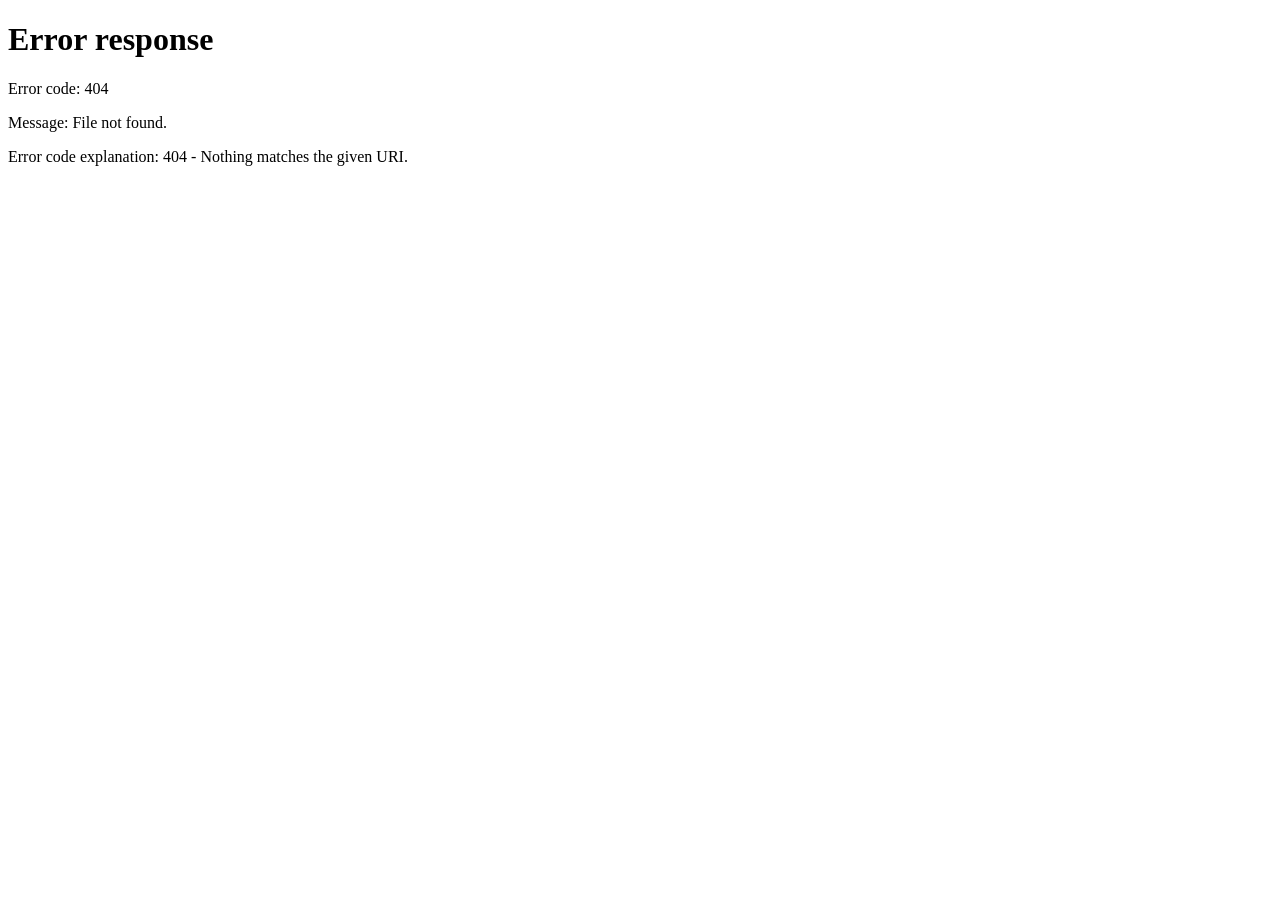
==== src/main/resources/static/index.html @ 7b70f5f1 "Add JWT authentication and frontend login" ====
<!doctype html>
<html lang="en">
  <head>
    <meta charset="utf-8" />
    <meta name="viewport" content="width=device-width,initial-scale=1" />
    <title>Stock Portfolio | Dashboard</title>
    <style>
      :root {
        --navy: #142b4a;
        --blue: #2563eb;
        --bg: #f4f7fb;
        --line: #e3eaf3;
        --muted: #6b7b91;
        --green: #13834b;
        --red: #d93648;
        --card: #fff;
      }

      * {
        box-sizing: border-box;
      }

      body {
        margin: 0;
        background: var(--bg);
        font:
          14px/1.45 Inter,
          ui-sans-serif,
          system-ui,
          -apple-system,
          "Segoe UI",
          sans-serif;
        color: #172b45;
      }

      .topbar {
        height: 68px;
        background: var(--navy);
        color: white;
        display: flex;
        align-items: center;
        justify-content: space-between;
        padding: 0 max(22px, calc((100% - 1180px) / 2));
        gap: 20px;
      }

      .brand {
        font-weight: 750;
        font-size: 17px;
        white-space: nowrap;
      }

      .brand span {
        color: #7fb2ff;
      }

      .nav {
        display: flex;
        gap: 7px;
        flex-wrap: wrap;
      }

      .nav button {
        border: 0;
        background: transparent;
        color: #c9d7e9;
        padding: 10px 13px;
        border-radius: 8px;
        cursor: pointer;
        font: inherit;
      }

      .nav button.active,
      .nav button:hover {
        background: #294668;
        color: #fff;
      }

      .container {
        max-width: 1180px;
        margin: 30px auto;
        padding: 0 22px;
      }

      .heading {
        display: flex;
        justify-content: space-between;
        align-items: flex-end;
        gap: 12px;
        margin-bottom: 22px;
      }

      .heading h1 {
        font-size: 26px;
        margin: 0 0 4px;
        letter-spacing: -0.5px;
      }

      .sub {
        color: var(--muted);
      }

      .demo {
        font-size: 12px;
        background: #fff4d9;
        color: #885c00;
        border: 1px solid #f1dca6;
        border-radius: 999px;
        padding: 6px 10px;
        white-space: nowrap;
      }

      .cards {
        display: grid;
        grid-template-columns: repeat(4, minmax(0, 1fr));
        gap: 15px;
        margin-bottom: 24px;
      }

      .card,
      .panel {
        background: var(--card);
        border: 1px solid var(--line);
        border-radius: 14px;
        box-shadow: 0 3px 12px #172b4508;
      }

      .metric {
        padding: 19px;
      }

      .metric .label {
        color: var(--muted);
        font-size: 12px;
        font-weight: 650;
      }

      .metric .value {
        font-size: 25px;
        font-weight: 760;
        margin: 9px 0 5px;
        letter-spacing: -0.5px;
      }

      .metric .foot {
        font-size: 12px;
        color: var(--muted);
      }

      .green {
        color: var(--green) !important;
      }

      .red {
        color: var(--red) !important;
      }

      .panel {
        padding: 20px;
        margin-bottom: 20px;
      }

      .panel-head {
        display: flex;
        justify-content: space-between;
        align-items: center;
        margin-bottom: 15px;
        gap: 12px;
      }

      .panel h2 {
        font-size: 17px;
        margin: 0;
      }

      .linkbtn {
        color: var(--blue);
        border: 0;
        background: transparent;
        cursor: pointer;
        font-weight: 650;
      }

      .table-wrap {
        overflow-x: auto;
      }

      table {
        border-collapse: collapse;
        width: 100%;
        min-width: 650px;
      }

      th {
        text-align: left;
        color: var(--muted);
        font-size: 11px;
        text-transform: uppercase;
        letter-spacing: 0.45px;
        background: #f8f9fa;
      }

      td,
      th {
        padding: 13px 12px;
        border-bottom: 1px solid var(--line);
      }

      tbody tr:last-child td {
        border-bottom: 0;
      }

      .symbol {
        font-weight: 750;
      }

      .company {
        font-size: 12px;
        color: var(--muted);
      }

      .pill {
        display: inline-block;
        padding: 4px 8px;
        border-radius: 6px;
        font-size: 11px;
        font-weight: 750;
      }

      .buy-pill {
        background: #def7e9;
        color: #117542;
      }

      .sell-pill {
        background: #ffe4e7;
        color: #b42335;
      }

      .empty {
        padding: 30px;
        text-align: center;
        color: var(--muted);
        background: #f8f9fa;
      }

      .form-grid {
        display: grid;
        grid-template-columns: minmax(0, 1.3fr) minmax(260px, 0.7fr);
        gap: 20px;
      }

      .field {
        margin-bottom: 16px;
      }

      .field label {
        display: block;
        font-size: 12px;
        font-weight: 700;
        margin-bottom: 7px;
      }

      .field input,
      .field select {
        width: 100%;
        padding: 12px 13px;
        border: 1px solid #d5dfeb;
        border-radius: 8px;
        background: #fff;
        font: inherit;
        color: #172b45;
        outline: none;
      }

      .field input:focus,
      .field select:focus {
        border-color: var(--blue);
        box-shadow: 0 0 0 3px #2563eb16;
      }

      .btn {
        border: 0;
        border-radius: 8px;
        padding: 12px 16px;
        font: inherit;
        font-weight: 750;
        cursor: pointer;
      }

      .primary {
        background: var(--blue);
        color: #fff;
      }

      .danger {
        background: #e83d4f;
        color: white;
      }

      .btn:disabled {
        opacity: 0.5;
        cursor: not-allowed;
      }

      .full {
        width: 100%;
      }

      .preview {
        background: #f7faff;
        border: 1px solid var(--line);
        border-radius: 12px;
        padding: 18px;
        align-self: start;
      }

      .preview h3 {
        margin: 0 0 16px;
        font-size: 15px;
      }

      .preview-row {
        display: flex;
        justify-content: space-between;
        gap: 12px;
        padding: 10px 0;
        border-bottom: 1px solid var(--line);
      }

      .preview-row:last-child {
        border: 0;
      }

      .preview-row span:first-child {
        color: var(--muted);
      }

      .notice {
        padding: 12px 14px;
        border-radius: 8px;
        background: #edf5ff;
        color: #2454a6;
        font-size: 12px;
        margin-top: 16px;
      }

      .toast {
        position: fixed;
        right: 22px;
        bottom: 22px;
        background: #163a2a;
        color: white;
        padding: 13px 18px;
        border-radius: 10px;
        box-shadow: 0 6px 24px #0002;
        display: none;
        max-width: calc(100% - 44px);
      }

      .section {
        display: none;
      }

      .section.active {
        display: block;
      }

      .footnote {
        font-size: 12px;
        color: var(--muted);
        text-align: center;
        margin: 22px 0 5px;
      }

      @media (max-width: 820px) {
        .cards {
          grid-template-columns: repeat(2, minmax(0, 1fr));
        }

        .topbar {
          height: auto;
          padding: 14px 18px;
          align-items: flex-start;
          flex-direction: column;
        }

        .container {
          margin: 22px auto;
        }

        .form-grid {
          grid-template-columns: 1fr;
        }
      }

      @media (max-width: 480px) {
        .cards {
          grid-template-columns: 1fr 1fr;
          gap: 9px;
        }

        .metric {
          padding: 14px;
        }

        .metric .value {
          font-size: 20px;
        }

        .heading {
          align-items: flex-start;
          flex-direction: column;
        }

        .nav button {
          padding: 8px 10px;
        }

        .panel {
          padding: 14px;
        }
      }
      .user-info {
        display: flex;
        align-items: center;
        gap: 16px;
      }

      .user-info h3,
      .user-info p {
        margin: 0;
      }

      .user-info p {
        margin-top: 4px;
      }

      .logout-btn {
        background: #dc2626;
        color: white;
        border: none;
        padding: 9px 16px;
        border-radius: 6px;
        cursor: pointer;
        white-space: nowrap;
      }

      .logout-btn:hover {
        background: #b91c1c;
      }

      .topbar {
        display: flex;
        align-items: center;
        justify-content: space-between;
        gap: 20px;
        flex-wrap: wrap;
      }

      .nav {
        display: flex;
        align-items: center;
        gap: 10px;
      }

      .user-info {
        display: flex;
        align-items: center;
      }
    </style>
  </head>

  <body>
    <header class="topbar">
      <div class="brand">↗ <span>Stock</span> Portfolio</div>

      <nav class="nav" aria-label="Main navigation">
        <button class="active" data-page="dashboard">Dashboard</button>
        <button data-page="transactions">Transactions</button>
        <button data-page="buy">Buy</button>
        <button data-page="sell">Sell</button>
      </nav>

      <div class="user-info">
        <div>
          <h3 id="userName">Loading user...</h3>
          <p id="userEmail"></p>
          <small id="userId"></small>
        </div>

        <button id="logoutBtn" class="logout-btn">Logout</button>
      </div>
    </header>
    <main class="container">
      <section id="dashboard" class="section active">
        <div class="heading">
          <div>
            <h1>Portfolio overview</h1>
            <!-- <div class="user-info">
              <h3 id="userName">Loading user...</h3>
              <p id="userEmail"></p>
            </div> -->
            <div class="sub">
              A simple view of your investments and holdings.
            </div>
          </div>
        </div>
        <div class="cards">
          <article class="card metric">
            <div class="label">Total investment</div>
            <div class="value" id="investment">₹ 51,000</div>
            <div class="foot">Net cost of current holdings</div>
          </article>
          <article class="card metric">
            <div class="label">Current value</div>
            <div class="value" id="currentValue">₹ 51,000</div>
            <div class="foot">Using sample market prices</div>
          </article>
          <article class="card metric">
            <div class="label">Unrealized P/L</div>
            <div class="value green" id="pnl">₹ 0</div>
            <div class="foot" id="pnlPct">0.00% return</div>
          </article>
          <article class="card metric">
            <div class="label">Stocks held</div>
            <div class="value" id="stockCount">2</div>
            <div class="foot" id="shareCount">15 shares in total</div>
          </article>
        </div>
        <div class="panel">
          <div class="panel-head">
            <h2>Your holdings</h2>
            <button class="linkbtn" data-goto="buy">
              + Add a buy transaction
            </button>
          </div>
          <div class="table-wrap">
            <table>
              <thead>
                <tr>
                  <th>Stock</th>
                  <th>Shares</th>
                  <th>Avg. buy price</th>
                  <th>Sample current price</th>
                  <th>Current value</th>
                  <th>Unrealized P/L</th>
                </tr>
              </thead>
              <tbody id="holdingsBody"></tbody>
            </table>
          </div>
          <div class="empty" id="holdingsEmpty" hidden>
            No holdings yet. Add your first buy transaction.
          </div>
          <div class="notice">
            Stock prices are illustrative and not live NSE/BSE market prices.
          </div>
        </div>
      </section>
      <section id="transactions" class="section">
        <div class="heading">
          <div>
            <h1>Transaction history</h1>
            <div class="sub">
              Every buy and sell transaction recorded in this demo.
            </div>
          </div>
          <span class="demo">Browser-only data</span>
        </div>
        <div class="panel">
          <div class="table-wrap">
            <table>
              <thead>
                <tr>
                  <th>Date</th>
                  <th>Type</th>
                  <th>Stock</th>
                  <th>Shares</th>
                  <th>Price per share</th>
                  <th>Total</th>
                </tr>
              </thead>
              <tbody id="transactionsBody"></tbody>
            </table>
          </div>
          <div class="empty" id="transactionsEmpty" hidden>
            No transactions yet.
          </div>
        </div>
      </section>
      <section id="buy" class="section">
        <div class="heading">
          <div>
            <h1>Buy stock</h1>
            <div class="sub">
              Record a purchase and see your holdings update.
            </div>
          </div>
          <span class="demo">Sample price defaults</span>
        </div>
        <div class="form-grid">
          <div class="panel">
            <form id="buyForm">
              <div class="field">
                <label for="buySymbol">Stock symbol</label
                ><input
                  id="buySymbol"
                  maxlength="12"
                  placeholder="e.g. TCS, INFY, RELIANCE"
                  required
                />
              </div>
              <div class="field">
                <label for="buyQty">Quantity (shares)</label
                ><input
                  id="buyQty"
                  type="number"
                  min="1"
                  step="1"
                  placeholder="e.g. 5"
                  required
                />
              </div>
              <div class="field">
                <label for="buyPrice">Purchase price per share (₹)</label
                ><input
                  id="buyPrice"
                  type="number"
                  min="0.01"
                  step="0.01"
                  placeholder="e.g. 3500"
                  required
                />
              </div>
              <div class="preview-row">
                <span>Order total</span><strong id="buyTotal">₹ 0.00</strong>
              </div>
              <button
                class="btn primary full"
                type="submit"
                style="margin-top: 16px"
              >
                Confirm buy
              </button>
            </form>
          </div>
          <aside class="preview">
            <h3>What happens when you buy?</h3>
            <div class="preview-row">
              <span>Holdings</span><strong>Shares increase</strong>
            </div>
            <div class="preview-row">
              <span>Average cost</span><strong>Recalculated</strong>
            </div>
            <div class="preview-row">
              <span>History</span><strong>Buy is recorded</strong>
            </div>
            <div class="notice">
              This first version updates demo data in your browser. Next, we'll
              connect this form to your Spring Boot API.
            </div>
          </aside>
        </div>
      </section>
      <section id="sell" class="section">
        <div class="heading">
          <div>
            <h1>Sell stock</h1>
            <div class="sub">Sell only shares that you currently hold.</div>
          </div>
          <span class="demo">Sample price defaults</span>
        </div>
        <div class="form-grid">
          <div class="panel">
            <form id="sellForm">
              <div class="field">
                <label for="sellSymbol">Stock symbol</label
                ><input
                  id="sellSymbol"
                  maxlength="12"
                  placeholder="e.g. TCS or INFY"
                  required
                />
              </div>
              <div class="field">
                <label for="sellQty">Quantity to sell</label
                ><input
                  id="sellQty"
                  type="number"
                  min="1"
                  step="1"
                  placeholder="e.g. 2"
                  required
                />
              </div>
              <div class="field">
                <label for="sellPrice">Selling price per share (₹)</label
                ><input
                  id="sellPrice"
                  type="number"
                  min="0.01"
                  step="0.01"
                  placeholder="e.g. 3650"
                  required
                />
              </div>
              <div class="preview-row">
                <span>Sale total</span><strong id="sellTotal">₹ 0.00</strong>
              </div>
              <button
                class="btn danger full"
                type="submit"
                style="margin-top: 16px"
              >
                Confirm sell
              </button>
            </form>
          </div>
          <aside class="preview">
            <h3>Before you sell</h3>
            <div class="preview-row">
              <span>Available shares</span
              ><strong id="availableShares">Enter a symbol</strong>
            </div>
            <div class="preview-row">
              <span>Validation</span><strong>Cannot sell more than held</strong>
            </div>
            <div class="notice">
              Selling reduces the number of shares held. This demo tracks
              holdings and transactions; it is not a brokerage or
              order-execution system.
            </div>
          </aside>
        </div>
      </section>
      <div class="footnote">
        Stock Portfolio · Learning project · No real trades are placed
      </div>
    </main>
    <div class="toast" id="toast" role="status"></div>
    <script>
      const SAMPLE_PRICES = {
        TCS: 3700,
        INFY: 1700,
        RELIANCE: 1450,
        HDFCBANK: 1680,
        ITC: 440,
      };
      const userId = 1;

      let apiUser = null;
      let apiHoldings = [];
      let apiSummary = null;
      let apiTransactions = [];
      const seed = [
        {
          id: 1,
          date: "2026-10-01T10:30:00",
          type: "BUY",
          symbol: "TCS",
          qty: 10,
          price: 3500,
        },
        {
          id: 2,
          date: "2026-10-02T11:20:00",
          type: "BUY",
          symbol: "INFY",
          qty: 5,
          price: 1600,
        },
      ];
      let transactions;
      try {
        transactions =
          JSON.parse(
            localStorage.getItem("stockPortfolioTransactions") || "null",
          ) || seed;
      } catch (e) {
        transactions = seed;
      }
      const money = (n) =>
        "₹ " +
        Number(n || 0).toLocaleString("en-IN", {
          minimumFractionDigits: 2,
          maximumFractionDigits: 2,
        });
      function save() {
        try {
          localStorage.setItem(
            "stockPortfolioTransactions",
            JSON.stringify(transactions),
          );
        } catch (e) {}
      }

      async function loadPortfolio() {
        try {
          const [
            userResponse,
            holdingsResponse,
            summaryResponse,
            transactionsResponse,
          ] = await Promise.all([
            fetch(`/users/${userId}`),
            fetch(`/portfolio/user/${userId}`),
            fetch(`/portfolio/user/${userId}/summary`),
            fetch(`/transactions/user/${userId}`),
          ]);
          if (
            !userResponse.ok ||
            !holdingsResponse.ok ||
            !summaryResponse.ok ||
            !transactionsResponse.ok
          ) {
            throw new Error("Failed to fetch portfolio data");
          }

          apiUser = await userResponse.json();
          apiHoldings = await holdingsResponse.json();
          apiSummary = await summaryResponse.json();
          apiTransactions = await transactionsResponse.json();

          console.log("Transactions from backend:", apiTransactions);

          document.getElementById("userName").textContent =
            `Welcome, ${apiUser.name}`;

          document.getElementById("userEmail").textContent = apiUser.email;

          console.log("User:", apiUser);
          console.log("Holdings:", apiHoldings);
          console.log("Summary:", apiSummary);

          render();
        } catch (error) {
          console.error("Failed to load portfolio:", error);
          toast("Could not load portfolio from the backend.");
        }
      }

      function getHoldings() {
        return apiHoldings.map((stock) => {
          const current = SAMPLE_PRICES[stock.stockName] ?? stock.price;

          const cost = stock.quantity * stock.price;
          const value = stock.quantity * current;

          return {
            symbol: stock.stockName,
            qty: stock.quantity,
            avg: stock.price,
            current: current,
            cost: cost,
            value: value,
            pnl: value - cost,
          };
        });
      }

      function dateFmt(s) {
        return new Date(s).toLocaleString("en-IN", {
          dateStyle: "medium",
          timeStyle: "short",
        });
      }
      function render() {
        // const h = getHoldings();
        // const totalCost = h.reduce((s, x) => s + x.cost, 0),
        //   value = h.reduce((s, x) => s + x.value, 0),
        //   pnl = value - totalCost,
        //   shares = h.reduce((s, x) => s + x.qty, 0);

        const h = getHoldings();

        const totalCost = apiSummary
          ? apiSummary.totalInvestment
          : h.reduce((sum, x) => sum + x.cost, 0);

        const value = h.reduce((sum, x) => sum + x.value, 0);
        const pnl = value - totalCost;

        const shares = apiSummary
          ? apiSummary.totalStocks
          : h.reduce((sum, x) => sum + x.qty, 0);

        document.getElementById("investment").textContent = money(totalCost);
        document.getElementById("currentValue").textContent = money(value);
        const pe = document.getElementById("pnl");
        pe.textContent = (pnl > 0 ? "+" : "") + money(pnl);
        pe.className = "value " + (pnl >= 0 ? "green" : "red");
        document.getElementById("pnlPct").textContent =
          (totalCost ? (pnl / totalCost) * 100 : 0).toFixed(2) +
          "% unrealized return";
        document.getElementById("stockCount").textContent = h.length;
        document.getElementById("shareCount").textContent =
          shares + " shares in total";
        document.getElementById("holdingsBody").innerHTML = h
          .map(
            (x) =>
              `<tr><td><div class="symbol">${x.symbol}</div><div class="company">${x.symbol === "TCS" ? "Tata Consultancy Services" : x.symbol === "INFY" ? "Infosys Ltd." : "Portfolio holding"}</div></td><td>${x.qty}</td><td>${money(x.avg)}</td><td>${money(x.current)}</td><td>${money(x.value)}</td><td class="${x.pnl >= 0 ? "green" : "red"}">${x.pnl >= 0 ? "+" : ""}${money(x.pnl)}</td></tr>`,
          )
          .join("");
        document.getElementById("holdingsEmpty").hidden = h.length > 0;
        const sorted = [...apiTransactions].sort(
          (a, b) => new Date(b.transactionDate) - new Date(a.transactionDate),
        );

        document.getElementById("transactionsBody").innerHTML = sorted
          .map(
            (t) => `
      <tr>
        <td>${dateFmt(t.transactionDate)}</td>
        <td>
          <span class="pill ${t.type === "BUY" ? "buy-pill" : "sell-pill"}">
            ${t.type}
          </span>
        </td>
        <td><span class="symbol">${t.stockName}</span></td>
        <td>${t.quantity}</td>
        <td>${money(t.price)}</td>
        <td>${money(t.quantity * t.price)}</td>
      </tr>
    `,
          )
          .join("");

        document.getElementById("transactionsEmpty").hidden = sorted.length > 0;
        updateAvailable();
      }
      function toast(s) {
        const el = document.getElementById("toast");
        el.textContent = s;
        el.style.display = "block";
        setTimeout(() => (el.style.display = "none"), 2800);
      }
      function showPage(id) {
        document
          .querySelectorAll(".section")
          .forEach((s) => s.classList.toggle("active", s.id === id));
        document
          .querySelectorAll(".nav button")
          .forEach((b) => b.classList.toggle("active", b.dataset.page === id));
        window.scrollTo({ top: 0, behavior: "smooth" });
      }
      document
        .querySelectorAll("[data-page]")
        .forEach((b) =>
          b.addEventListener("click", () => showPage(b.dataset.page)),
        );
      document
        .querySelectorAll("[data-goto]")
        .forEach((b) =>
          b.addEventListener("click", () => showPage(b.dataset.goto)),
        );
      function updateTotal(prefix) {
        const q = Number(document.getElementById(prefix + "Qty").value) || 0,
          p = Number(document.getElementById(prefix + "Price").value) || 0;
        document.getElementById(prefix + "Total").textContent = money(q * p);
      }
      ["buy", "sell"].forEach((p) =>
        ["Qty", "Price"].forEach((s) =>
          document
            .getElementById(p + s)
            .addEventListener("input", () => updateTotal(p)),
        ),
      );
      function updateAvailable() {
        const symbol = document
          .getElementById("sellSymbol")
          .value.trim()
          .toUpperCase();
        const h = getHoldings().find((x) => x.symbol === symbol);
        document.getElementById("availableShares").textContent = symbol
          ? h
            ? h.qty + " shares"
            : "No shares held"
          : "Enter a symbol";
      }
      document
        .getElementById("sellSymbol")
        .addEventListener("input", updateAvailable);
      document.getElementById("buyForm").addEventListener("submit", (e) => {
        e.preventDefault();
        const symbol = document
            .getElementById("buySymbol")
            .value.trim()
            .toUpperCase(),
          qty = Number(document.getElementById("buyQty").value),
          price = Number(document.getElementById("buyPrice").value);
        if (
          !/^[A-Z0-9.-]{1,12}$/.test(symbol) ||
          !Number.isInteger(qty) ||
          qty < 1 ||
          price <= 0
        ) {
          toast("Enter a valid symbol, whole-share quantity and price.");
          return;
        }
        transactions.push({
          id: Date.now(),
          date: new Date().toISOString(),
          type: "BUY",
          symbol,
          qty,
          price,
        });
        save();
        render();
        e.target.reset();
        updateTotal("buy");
        showPage("dashboard");
        toast("Buy transaction added to demo portfolio.");
      });
      document.getElementById("sellForm").addEventListener("submit", (e) => {
        e.preventDefault();
        const symbol = document
            .getElementById("sellSymbol")
            .value.trim()
            .toUpperCase(),
          qty = Number(document.getElementById("sellQty").value),
          price = Number(document.getElementById("sellPrice").value),
          holding = getHoldings().find((x) => x.symbol === symbol);
        if (!holding) {
          toast("You do not currently hold " + symbol + ".");
          return;
        }
        if (!Number.isInteger(qty) || qty < 1 || price <= 0) {
          toast("Enter a valid whole-share quantity and price.");
          return;
        }
        if (qty > holding.qty) {
          toast(
            "You only hold " + holding.qty + " share(s) of " + symbol + ".",
          );
          return;
        }
        transactions.push({
          id: Date.now(),
          date: new Date().toISOString(),
          type: "SELL",
          symbol,
          qty,
          price,
        });
        save();
        render();
        e.target.reset();
        updateTotal("sell");
        showPage("dashboard");
        toast("Sell transaction recorded in demo portfolio.");
      });
      render();
      loadPortfolio();

      document
        .getElementById("logoutBtn")
        .addEventListener("click", function () {
          localStorage.removeItem("token");
          window.location.href = "/login.html";
        });
    </script>
    <script>
      async function loadCurrentUser() {
        const token = localStorage.getItem("token");

        if (!token) {
          window.location.href = "/login.html";
          return;
        }

        try {
          const response = await fetch("/users/me", {
            method: "GET",
            headers: {
              Authorization: "Bearer " + token,
            },
          });

          if (response.status === 401) {
            localStorage.removeItem("token");
            window.location.href = "/login.html";
            return;
          }

          if (!response.ok) {
            throw new Error("Unable to load user");
          }

          const user = await response.json();

          document.getElementById("userName").textContent =
            "Welcome, " + user.name + "!";

          document.getElementById("userEmail").textContent = user.email;

          document.getElementById("userId").textContent = "User ID: " + user.id;
        } catch (error) {
          console.error("User loading error:", error);
        }
      }

      loadCurrentUser();
    </script>
  </body>
</html>
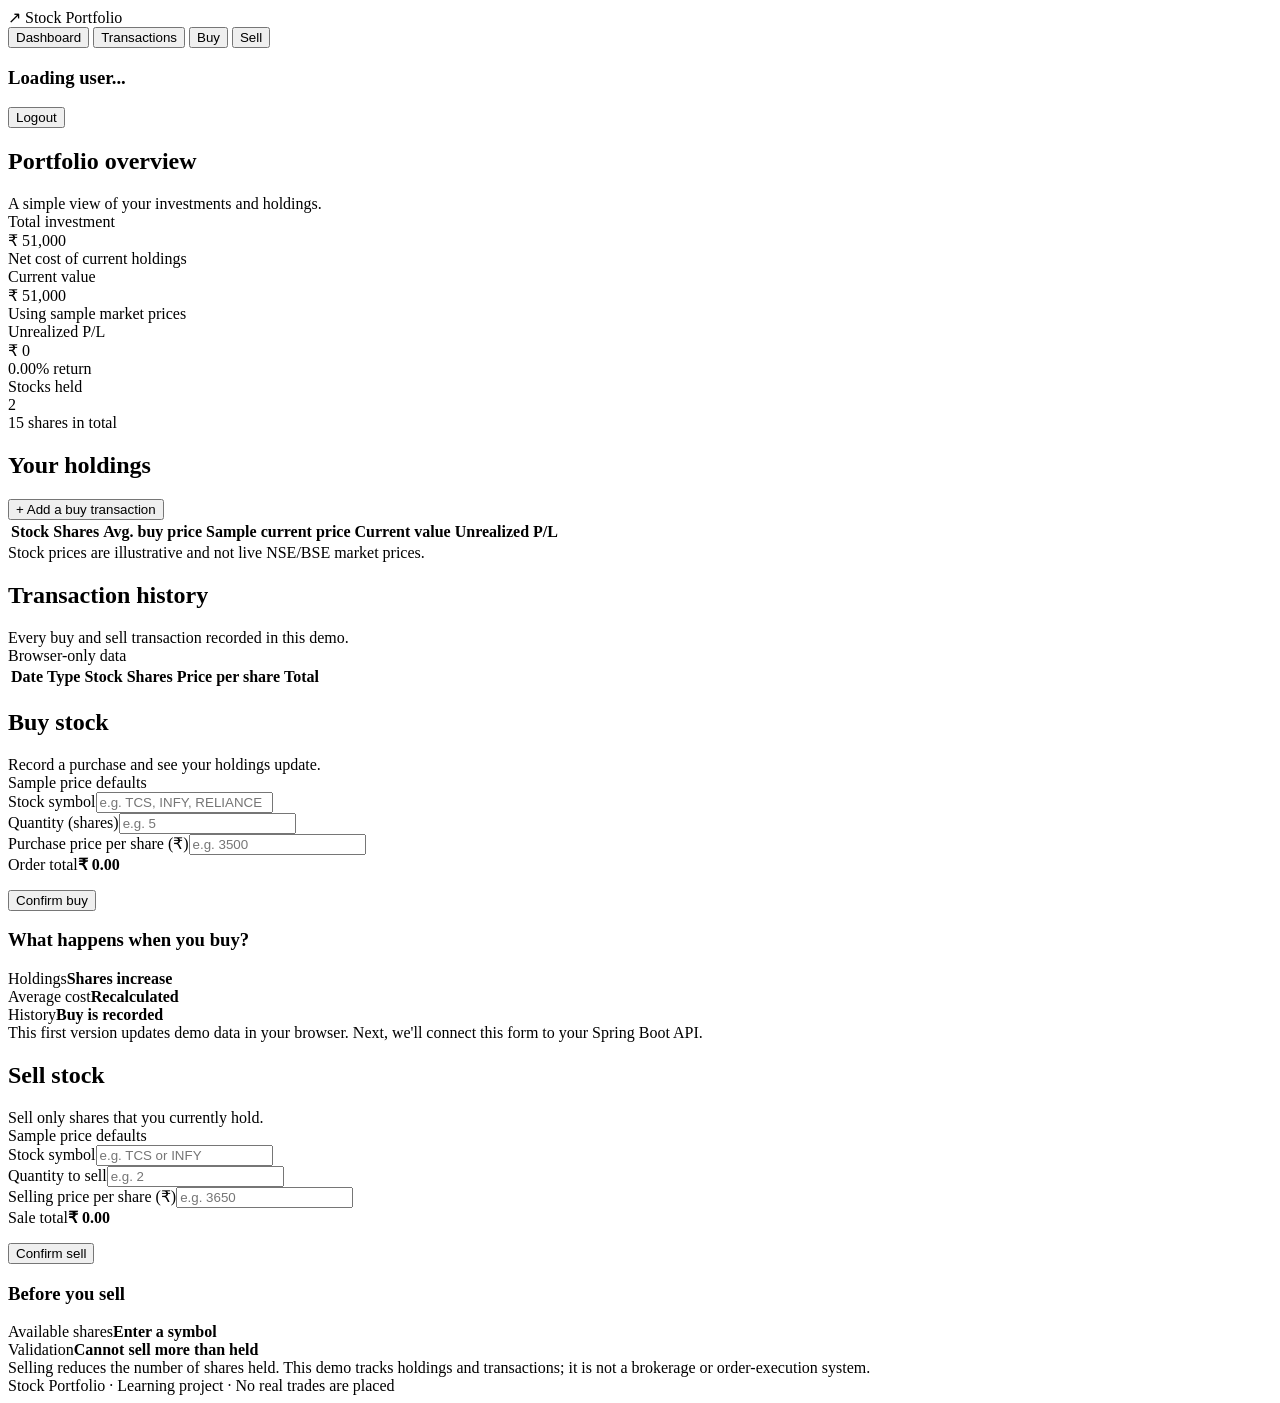
==== commit a1838e54: "Enhance portfolio management and live market data integration" ====
--- a/src/main/resources/static/index.html
+++ b/src/main/resources/static/index.html
@@ -4,471 +4,7 @@
     <meta charset="utf-8" />
     <meta name="viewport" content="width=device-width,initial-scale=1" />
     <title>Stock Portfolio | Dashboard</title>
-    <style>
-      :root {
-        --navy: #142b4a;
-        --blue: #2563eb;
-        --bg: #f4f7fb;
-        --line: #e3eaf3;
-        --muted: #6b7b91;
-        --green: #13834b;
-        --red: #d93648;
-        --card: #fff;
-      }
-
-      * {
-        box-sizing: border-box;
-      }
-
-      body {
-        margin: 0;
-        background: var(--bg);
-        font:
-          14px/1.45 Inter,
-          ui-sans-serif,
-          system-ui,
-          -apple-system,
-          "Segoe UI",
-          sans-serif;
-        color: #172b45;
-      }
-
-      .topbar {
-        height: 68px;
-        background: var(--navy);
-        color: white;
-        display: flex;
-        align-items: center;
-        justify-content: space-between;
-        padding: 0 max(22px, calc((100% - 1180px) / 2));
-        gap: 20px;
-      }
-
-      .brand {
-        font-weight: 750;
-        font-size: 17px;
-        white-space: nowrap;
-      }
-
-      .brand span {
-        color: #7fb2ff;
-      }
-
-      .nav {
-        display: flex;
-        gap: 7px;
-        flex-wrap: wrap;
-      }
-
-      .nav button {
-        border: 0;
-        background: transparent;
-        color: #c9d7e9;
-        padding: 10px 13px;
-        border-radius: 8px;
-        cursor: pointer;
-        font: inherit;
-      }
-
-      .nav button.active,
-      .nav button:hover {
-        background: #294668;
-        color: #fff;
-      }
-
-      .container {
-        max-width: 1180px;
-        margin: 30px auto;
-        padding: 0 22px;
-      }
-
-      .heading {
-        display: flex;
-        justify-content: space-between;
-        align-items: flex-end;
-        gap: 12px;
-        margin-bottom: 22px;
-      }
-
-      .heading h1 {
-        font-size: 26px;
-        margin: 0 0 4px;
-        letter-spacing: -0.5px;
-      }
-
-      .sub {
-        color: var(--muted);
-      }
-
-      .demo {
-        font-size: 12px;
-        background: #fff4d9;
-        color: #885c00;
-        border: 1px solid #f1dca6;
-        border-radius: 999px;
-        padding: 6px 10px;
-        white-space: nowrap;
-      }
-
-      .cards {
-        display: grid;
-        grid-template-columns: repeat(4, minmax(0, 1fr));
-        gap: 15px;
-        margin-bottom: 24px;
-      }
-
-      .card,
-      .panel {
-        background: var(--card);
-        border: 1px solid var(--line);
-        border-radius: 14px;
-        box-shadow: 0 3px 12px #172b4508;
-      }
-
-      .metric {
-        padding: 19px;
-      }
-
-      .metric .label {
-        color: var(--muted);
-        font-size: 12px;
-        font-weight: 650;
-      }
-
-      .metric .value {
-        font-size: 25px;
-        font-weight: 760;
-        margin: 9px 0 5px;
-        letter-spacing: -0.5px;
-      }
-
-      .metric .foot {
-        font-size: 12px;
-        color: var(--muted);
-      }
-
-      .green {
-        color: var(--green) !important;
-      }
-
-      .red {
-        color: var(--red) !important;
-      }
-
-      .panel {
-        padding: 20px;
-        margin-bottom: 20px;
-      }
-
-      .panel-head {
-        display: flex;
-        justify-content: space-between;
-        align-items: center;
-        margin-bottom: 15px;
-        gap: 12px;
-      }
-
-      .panel h2 {
-        font-size: 17px;
-        margin: 0;
-      }
-
-      .linkbtn {
-        color: var(--blue);
-        border: 0;
-        background: transparent;
-        cursor: pointer;
-        font-weight: 650;
-      }
-
-      .table-wrap {
-        overflow-x: auto;
-      }
-
-      table {
-        border-collapse: collapse;
-        width: 100%;
-        min-width: 650px;
-      }
-
-      th {
-        text-align: left;
-        color: var(--muted);
-        font-size: 11px;
-        text-transform: uppercase;
-        letter-spacing: 0.45px;
-        background: #f8f9fa;
-      }
-
-      td,
-      th {
-        padding: 13px 12px;
-        border-bottom: 1px solid var(--line);
-      }
-
-      tbody tr:last-child td {
-        border-bottom: 0;
-      }
-
-      .symbol {
-        font-weight: 750;
-      }
-
-      .company {
-        font-size: 12px;
-        color: var(--muted);
-      }
-
-      .pill {
-        display: inline-block;
-        padding: 4px 8px;
-        border-radius: 6px;
-        font-size: 11px;
-        font-weight: 750;
-      }
-
-      .buy-pill {
-        background: #def7e9;
-        color: #117542;
-      }
-
-      .sell-pill {
-        background: #ffe4e7;
-        color: #b42335;
-      }
-
-      .empty {
-        padding: 30px;
-        text-align: center;
-        color: var(--muted);
-        background: #f8f9fa;
-      }
-
-      .form-grid {
-        display: grid;
-        grid-template-columns: minmax(0, 1.3fr) minmax(260px, 0.7fr);
-        gap: 20px;
-      }
-
-      .field {
-        margin-bottom: 16px;
-      }
-
-      .field label {
-        display: block;
-        font-size: 12px;
-        font-weight: 700;
-        margin-bottom: 7px;
-      }
-
-      .field input,
-      .field select {
-        width: 100%;
-        padding: 12px 13px;
-        border: 1px solid #d5dfeb;
-        border-radius: 8px;
-        background: #fff;
-        font: inherit;
-        color: #172b45;
-        outline: none;
-      }
-
-      .field input:focus,
-      .field select:focus {
-        border-color: var(--blue);
-        box-shadow: 0 0 0 3px #2563eb16;
-      }
-
-      .btn {
-        border: 0;
-        border-radius: 8px;
-        padding: 12px 16px;
-        font: inherit;
-        font-weight: 750;
-        cursor: pointer;
-      }
-
-      .primary {
-        background: var(--blue);
-        color: #fff;
-      }
-
-      .danger {
-        background: #e83d4f;
-        color: white;
-      }
-
-      .btn:disabled {
-        opacity: 0.5;
-        cursor: not-allowed;
-      }
-
-      .full {
-        width: 100%;
-      }
-
-      .preview {
-        background: #f7faff;
-        border: 1px solid var(--line);
-        border-radius: 12px;
-        padding: 18px;
-        align-self: start;
-      }
-
-      .preview h3 {
-        margin: 0 0 16px;
-        font-size: 15px;
-      }
-
-      .preview-row {
-        display: flex;
-        justify-content: space-between;
-        gap: 12px;
-        padding: 10px 0;
-        border-bottom: 1px solid var(--line);
-      }
-
-      .preview-row:last-child {
-        border: 0;
-      }
-
-      .preview-row span:first-child {
-        color: var(--muted);
-      }
-
-      .notice {
-        padding: 12px 14px;
-        border-radius: 8px;
-        background: #edf5ff;
-        color: #2454a6;
-        font-size: 12px;
-        margin-top: 16px;
-      }
-
-      .toast {
-        position: fixed;
-        right: 22px;
-        bottom: 22px;
-        background: #163a2a;
-        color: white;
-        padding: 13px 18px;
-        border-radius: 10px;
-        box-shadow: 0 6px 24px #0002;
-        display: none;
-        max-width: calc(100% - 44px);
-      }
-
-      .section {
-        display: none;
-      }
-
-      .section.active {
-        display: block;
-      }
-
-      .footnote {
-        font-size: 12px;
-        color: var(--muted);
-        text-align: center;
-        margin: 22px 0 5px;
-      }
-
-      @media (max-width: 820px) {
-        .cards {
-          grid-template-columns: repeat(2, minmax(0, 1fr));
-        }
-
-        .topbar {
-          height: auto;
-          padding: 14px 18px;
-          align-items: flex-start;
-          flex-direction: column;
-        }
-
-        .container {
-          margin: 22px auto;
-        }
-
-        .form-grid {
-          grid-template-columns: 1fr;
-        }
-      }
-
-      @media (max-width: 480px) {
-        .cards {
-          grid-template-columns: 1fr 1fr;
-          gap: 9px;
-        }
-
-        .metric {
-          padding: 14px;
-        }
-
-        .metric .value {
-          font-size: 20px;
-        }
-
-        .heading {
-          align-items: flex-start;
-          flex-direction: column;
-        }
-
-        .nav button {
-          padding: 8px 10px;
-        }
-
-        .panel {
-          padding: 14px;
-        }
-      }
-      .user-info {
-        display: flex;
-        align-items: center;
-        gap: 16px;
-      }
-
-      .user-info h3,
-      .user-info p {
-        margin: 0;
-      }
-
-      .user-info p {
-        margin-top: 4px;
-      }
-
-      .logout-btn {
-        background: #dc2626;
-        color: white;
-        border: none;
-        padding: 9px 16px;
-        border-radius: 6px;
-        cursor: pointer;
-        white-space: nowrap;
-      }
-
-      .logout-btn:hover {
-        background: #b91c1c;
-      }
-
-      .topbar {
-        display: flex;
-        align-items: center;
-        justify-content: space-between;
-        gap: 20px;
-        flex-wrap: wrap;
-      }
-
-      .nav {
-        display: flex;
-        align-items: center;
-        gap: 10px;
-      }
-
-      .user-info {
-        display: flex;
-        align-items: center;
-      }
-    </style>
+    <link rel="stylesheet" href="/css/style.css" />
   </head>
 
   <body>
@@ -739,369 +275,6 @@
       </div>
     </main>
     <div class="toast" id="toast" role="status"></div>
-    <script>
-      const SAMPLE_PRICES = {
-        TCS: 3700,
-        INFY: 1700,
-        RELIANCE: 1450,
-        HDFCBANK: 1680,
-        ITC: 440,
-      };
-      const userId = 1;
-
-      let apiUser = null;
-      let apiHoldings = [];
-      let apiSummary = null;
-      let apiTransactions = [];
-      const seed = [
-        {
-          id: 1,
-          date: "2026-10-01T10:30:00",
-          type: "BUY",
-          symbol: "TCS",
-          qty: 10,
-          price: 3500,
-        },
-        {
-          id: 2,
-          date: "2026-10-02T11:20:00",
-          type: "BUY",
-          symbol: "INFY",
-          qty: 5,
-          price: 1600,
-        },
-      ];
-      let transactions;
-      try {
-        transactions =
-          JSON.parse(
-            localStorage.getItem("stockPortfolioTransactions") || "null",
-          ) || seed;
-      } catch (e) {
-        transactions = seed;
-      }
-      const money = (n) =>
-        "₹ " +
-        Number(n || 0).toLocaleString("en-IN", {
-          minimumFractionDigits: 2,
-          maximumFractionDigits: 2,
-        });
-      function save() {
-        try {
-          localStorage.setItem(
-            "stockPortfolioTransactions",
-            JSON.stringify(transactions),
-          );
-        } catch (e) {}
-      }
-
-      async function loadPortfolio() {
-        try {
-          const [
-            userResponse,
-            holdingsResponse,
-            summaryResponse,
-            transactionsResponse,
-          ] = await Promise.all([
-            fetch(`/users/${userId}`),
-            fetch(`/portfolio/user/${userId}`),
-            fetch(`/portfolio/user/${userId}/summary`),
-            fetch(`/transactions/user/${userId}`),
-          ]);
-          if (
-            !userResponse.ok ||
-            !holdingsResponse.ok ||
-            !summaryResponse.ok ||
-            !transactionsResponse.ok
-          ) {
-            throw new Error("Failed to fetch portfolio data");
-          }
-
-          apiUser = await userResponse.json();
-          apiHoldings = await holdingsResponse.json();
-          apiSummary = await summaryResponse.json();
-          apiTransactions = await transactionsResponse.json();
-
-          console.log("Transactions from backend:", apiTransactions);
-
-          document.getElementById("userName").textContent =
-            `Welcome, ${apiUser.name}`;
-
-          document.getElementById("userEmail").textContent = apiUser.email;
-
-          console.log("User:", apiUser);
-          console.log("Holdings:", apiHoldings);
-          console.log("Summary:", apiSummary);
-
-          render();
-        } catch (error) {
-          console.error("Failed to load portfolio:", error);
-          toast("Could not load portfolio from the backend.");
-        }
-      }
-
-      function getHoldings() {
-        return apiHoldings.map((stock) => {
-          const current = SAMPLE_PRICES[stock.stockName] ?? stock.price;
-
-          const cost = stock.quantity * stock.price;
-          const value = stock.quantity * current;
-
-          return {
-            symbol: stock.stockName,
-            qty: stock.quantity,
-            avg: stock.price,
-            current: current,
-            cost: cost,
-            value: value,
-            pnl: value - cost,
-          };
-        });
-      }
-
-      function dateFmt(s) {
-        return new Date(s).toLocaleString("en-IN", {
-          dateStyle: "medium",
-          timeStyle: "short",
-        });
-      }
-      function render() {
-        // const h = getHoldings();
-        // const totalCost = h.reduce((s, x) => s + x.cost, 0),
-        //   value = h.reduce((s, x) => s + x.value, 0),
-        //   pnl = value - totalCost,
-        //   shares = h.reduce((s, x) => s + x.qty, 0);
-
-        const h = getHoldings();
-
-        const totalCost = apiSummary
-          ? apiSummary.totalInvestment
-          : h.reduce((sum, x) => sum + x.cost, 0);
-
-        const value = h.reduce((sum, x) => sum + x.value, 0);
-        const pnl = value - totalCost;
-
-        const shares = apiSummary
-          ? apiSummary.totalStocks
-          : h.reduce((sum, x) => sum + x.qty, 0);
-
-        document.getElementById("investment").textContent = money(totalCost);
-        document.getElementById("currentValue").textContent = money(value);
-        const pe = document.getElementById("pnl");
-        pe.textContent = (pnl > 0 ? "+" : "") + money(pnl);
-        pe.className = "value " + (pnl >= 0 ? "green" : "red");
-        document.getElementById("pnlPct").textContent =
-          (totalCost ? (pnl / totalCost) * 100 : 0).toFixed(2) +
-          "% unrealized return";
-        document.getElementById("stockCount").textContent = h.length;
-        document.getElementById("shareCount").textContent =
-          shares + " shares in total";
-        document.getElementById("holdingsBody").innerHTML = h
-          .map(
-            (x) =>
-              `<tr><td><div class="symbol">${x.symbol}</div><div class="company">${x.symbol === "TCS" ? "Tata Consultancy Services" : x.symbol === "INFY" ? "Infosys Ltd." : "Portfolio holding"}</div></td><td>${x.qty}</td><td>${money(x.avg)}</td><td>${money(x.current)}</td><td>${money(x.value)}</td><td class="${x.pnl >= 0 ? "green" : "red"}">${x.pnl >= 0 ? "+" : ""}${money(x.pnl)}</td></tr>`,
-          )
-          .join("");
-        document.getElementById("holdingsEmpty").hidden = h.length > 0;
-        const sorted = [...apiTransactions].sort(
-          (a, b) => new Date(b.transactionDate) - new Date(a.transactionDate),
-        );
-
-        document.getElementById("transactionsBody").innerHTML = sorted
-          .map(
-            (t) => `
-      <tr>
-        <td>${dateFmt(t.transactionDate)}</td>
-        <td>
-          <span class="pill ${t.type === "BUY" ? "buy-pill" : "sell-pill"}">
-            ${t.type}
-          </span>
-        </td>
-        <td><span class="symbol">${t.stockName}</span></td>
-        <td>${t.quantity}</td>
-        <td>${money(t.price)}</td>
-        <td>${money(t.quantity * t.price)}</td>
-      </tr>
-    `,
-          )
-          .join("");
-
-        document.getElementById("transactionsEmpty").hidden = sorted.length > 0;
-        updateAvailable();
-      }
-      function toast(s) {
-        const el = document.getElementById("toast");
-        el.textContent = s;
-        el.style.display = "block";
-        setTimeout(() => (el.style.display = "none"), 2800);
-      }
-      function showPage(id) {
-        document
-          .querySelectorAll(".section")
-          .forEach((s) => s.classList.toggle("active", s.id === id));
-        document
-          .querySelectorAll(".nav button")
-          .forEach((b) => b.classList.toggle("active", b.dataset.page === id));
-        window.scrollTo({ top: 0, behavior: "smooth" });
-      }
-      document
-        .querySelectorAll("[data-page]")
-        .forEach((b) =>
-          b.addEventListener("click", () => showPage(b.dataset.page)),
-        );
-      document
-        .querySelectorAll("[data-goto]")
-        .forEach((b) =>
-          b.addEventListener("click", () => showPage(b.dataset.goto)),
-        );
-      function updateTotal(prefix) {
-        const q = Number(document.getElementById(prefix + "Qty").value) || 0,
-          p = Number(document.getElementById(prefix + "Price").value) || 0;
-        document.getElementById(prefix + "Total").textContent = money(q * p);
-      }
-      ["buy", "sell"].forEach((p) =>
-        ["Qty", "Price"].forEach((s) =>
-          document
-            .getElementById(p + s)
-            .addEventListener("input", () => updateTotal(p)),
-        ),
-      );
-      function updateAvailable() {
-        const symbol = document
-          .getElementById("sellSymbol")
-          .value.trim()
-          .toUpperCase();
-        const h = getHoldings().find((x) => x.symbol === symbol);
-        document.getElementById("availableShares").textContent = symbol
-          ? h
-            ? h.qty + " shares"
-            : "No shares held"
-          : "Enter a symbol";
-      }
-      document
-        .getElementById("sellSymbol")
-        .addEventListener("input", updateAvailable);
-      document.getElementById("buyForm").addEventListener("submit", (e) => {
-        e.preventDefault();
-        const symbol = document
-            .getElementById("buySymbol")
-            .value.trim()
-            .toUpperCase(),
-          qty = Number(document.getElementById("buyQty").value),
-          price = Number(document.getElementById("buyPrice").value);
-        if (
-          !/^[A-Z0-9.-]{1,12}$/.test(symbol) ||
-          !Number.isInteger(qty) ||
-          qty < 1 ||
-          price <= 0
-        ) {
-          toast("Enter a valid symbol, whole-share quantity and price.");
-          return;
-        }
-        transactions.push({
-          id: Date.now(),
-          date: new Date().toISOString(),
-          type: "BUY",
-          symbol,
-          qty,
-          price,
-        });
-        save();
-        render();
-        e.target.reset();
-        updateTotal("buy");
-        showPage("dashboard");
-        toast("Buy transaction added to demo portfolio.");
-      });
-      document.getElementById("sellForm").addEventListener("submit", (e) => {
-        e.preventDefault();
-        const symbol = document
-            .getElementById("sellSymbol")
-            .value.trim()
-            .toUpperCase(),
-          qty = Number(document.getElementById("sellQty").value),
-          price = Number(document.getElementById("sellPrice").value),
-          holding = getHoldings().find((x) => x.symbol === symbol);
-        if (!holding) {
-          toast("You do not currently hold " + symbol + ".");
-          return;
-        }
-        if (!Number.isInteger(qty) || qty < 1 || price <= 0) {
-          toast("Enter a valid whole-share quantity and price.");
-          return;
-        }
-        if (qty > holding.qty) {
-          toast(
-            "You only hold " + holding.qty + " share(s) of " + symbol + ".",
-          );
-          return;
-        }
-        transactions.push({
-          id: Date.now(),
-          date: new Date().toISOString(),
-          type: "SELL",
-          symbol,
-          qty,
-          price,
-        });
-        save();
-        render();
-        e.target.reset();
-        updateTotal("sell");
-        showPage("dashboard");
-        toast("Sell transaction recorded in demo portfolio.");
-      });
-      render();
-      loadPortfolio();
-
-      document
-        .getElementById("logoutBtn")
-        .addEventListener("click", function () {
-          localStorage.removeItem("token");
-          window.location.href = "/login.html";
-        });
-    </script>
-    <script>
-      async function loadCurrentUser() {
-        const token = localStorage.getItem("token");
-
-        if (!token) {
-          window.location.href = "/login.html";
-          return;
-        }
-
-        try {
-          const response = await fetch("/users/me", {
-            method: "GET",
-            headers: {
-              Authorization: "Bearer " + token,
-            },
-          });
-
-          if (response.status === 401) {
-            localStorage.removeItem("token");
-            window.location.href = "/login.html";
-            return;
-          }
-
-          if (!response.ok) {
-            throw new Error("Unable to load user");
-          }
-
-          const user = await response.json();
-
-          document.getElementById("userName").textContent =
-            "Welcome, " + user.name + "!";
-
-          document.getElementById("userEmail").textContent = user.email;
-
-          document.getElementById("userId").textContent = "User ID: " + user.id;
-        } catch (error) {
-          console.error("User loading error:", error);
-        }
-      }
-
-      loadCurrentUser();
-    </script>
+    <script src="/js/app.js" defer></script>
   </body>
 </html>
